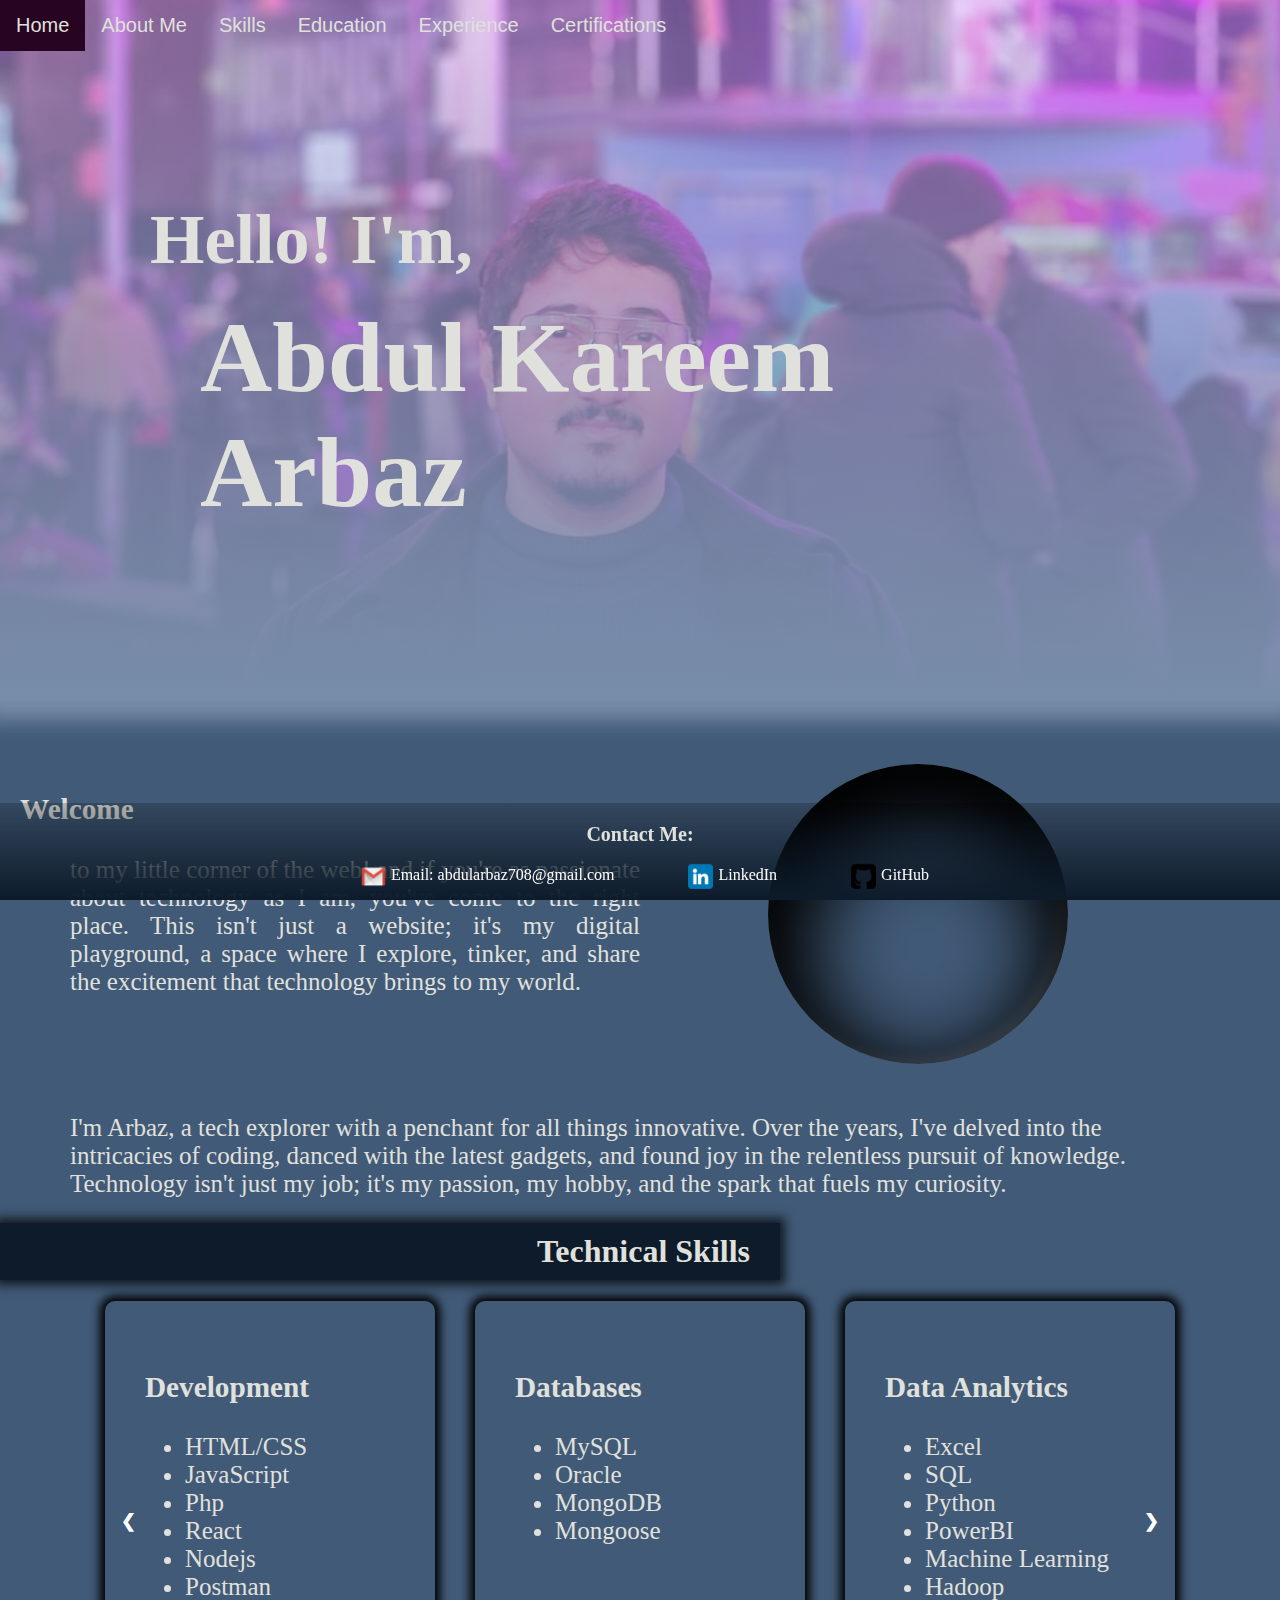
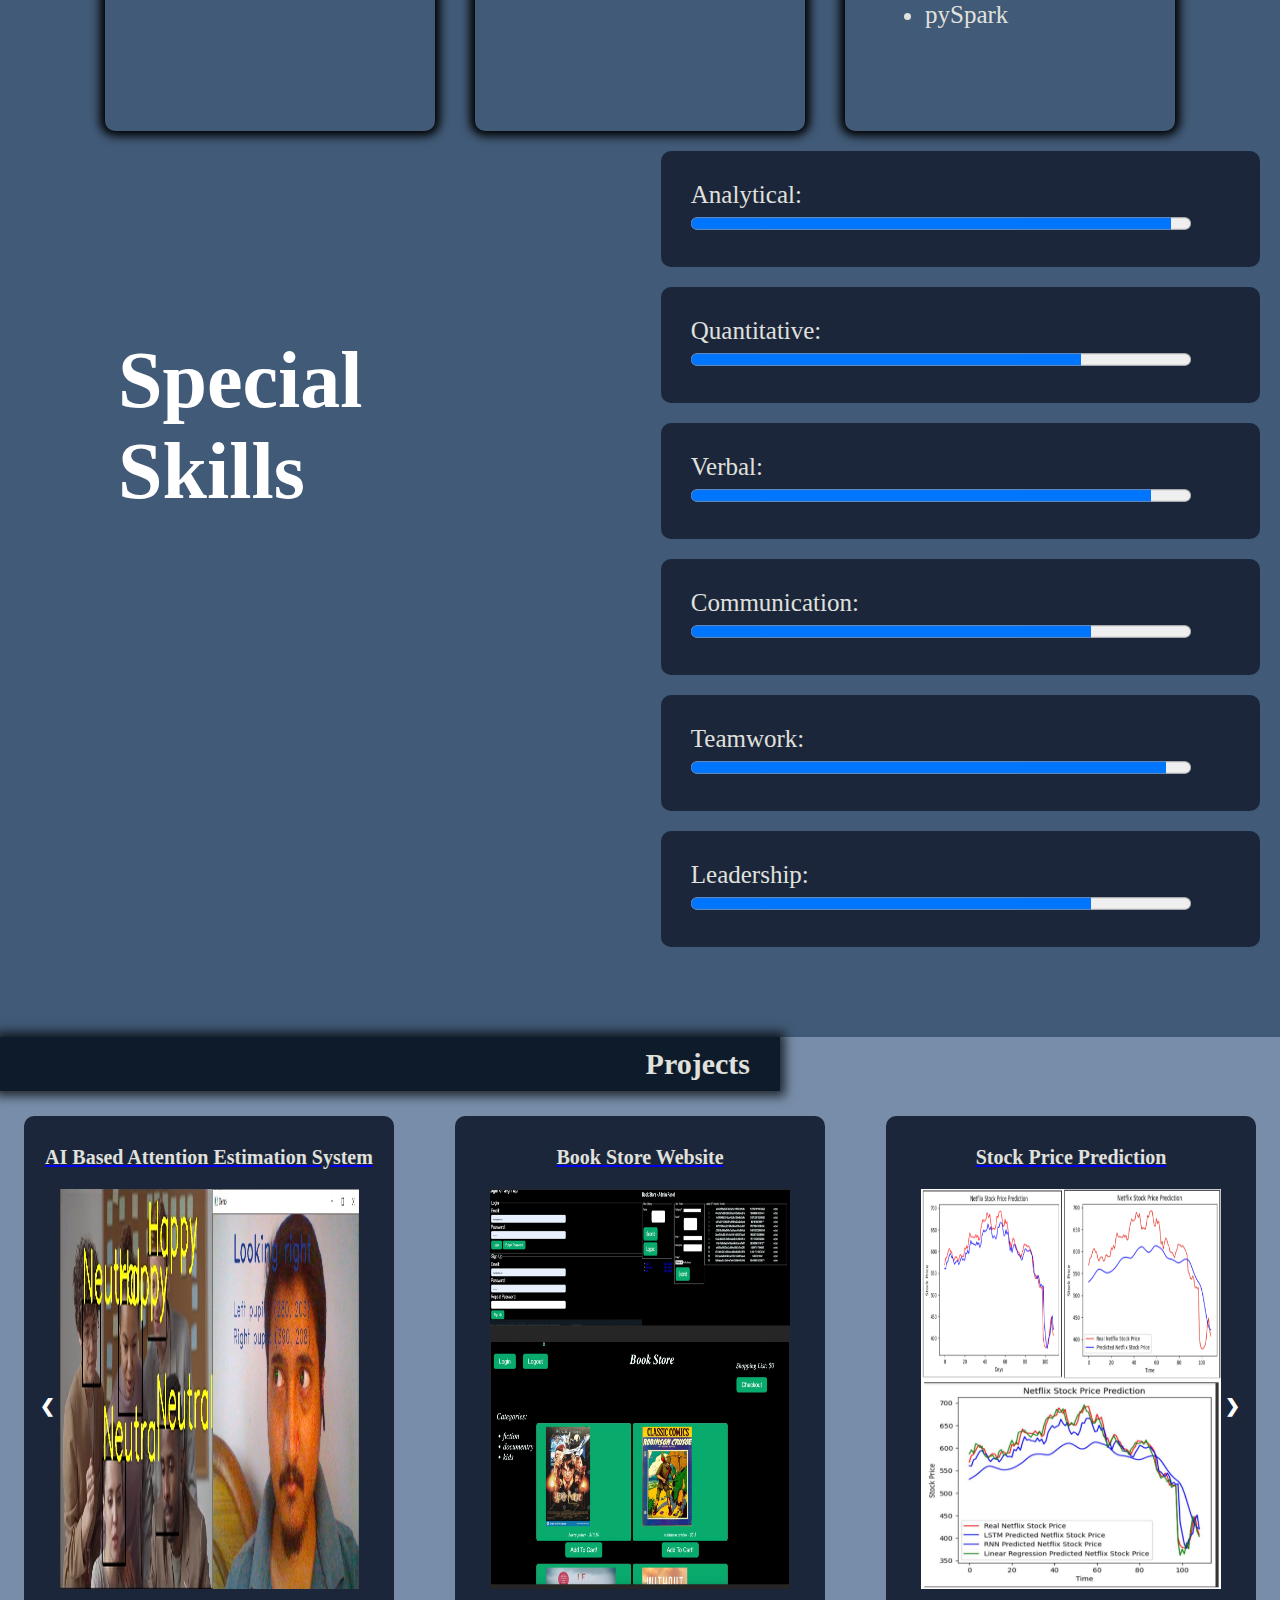
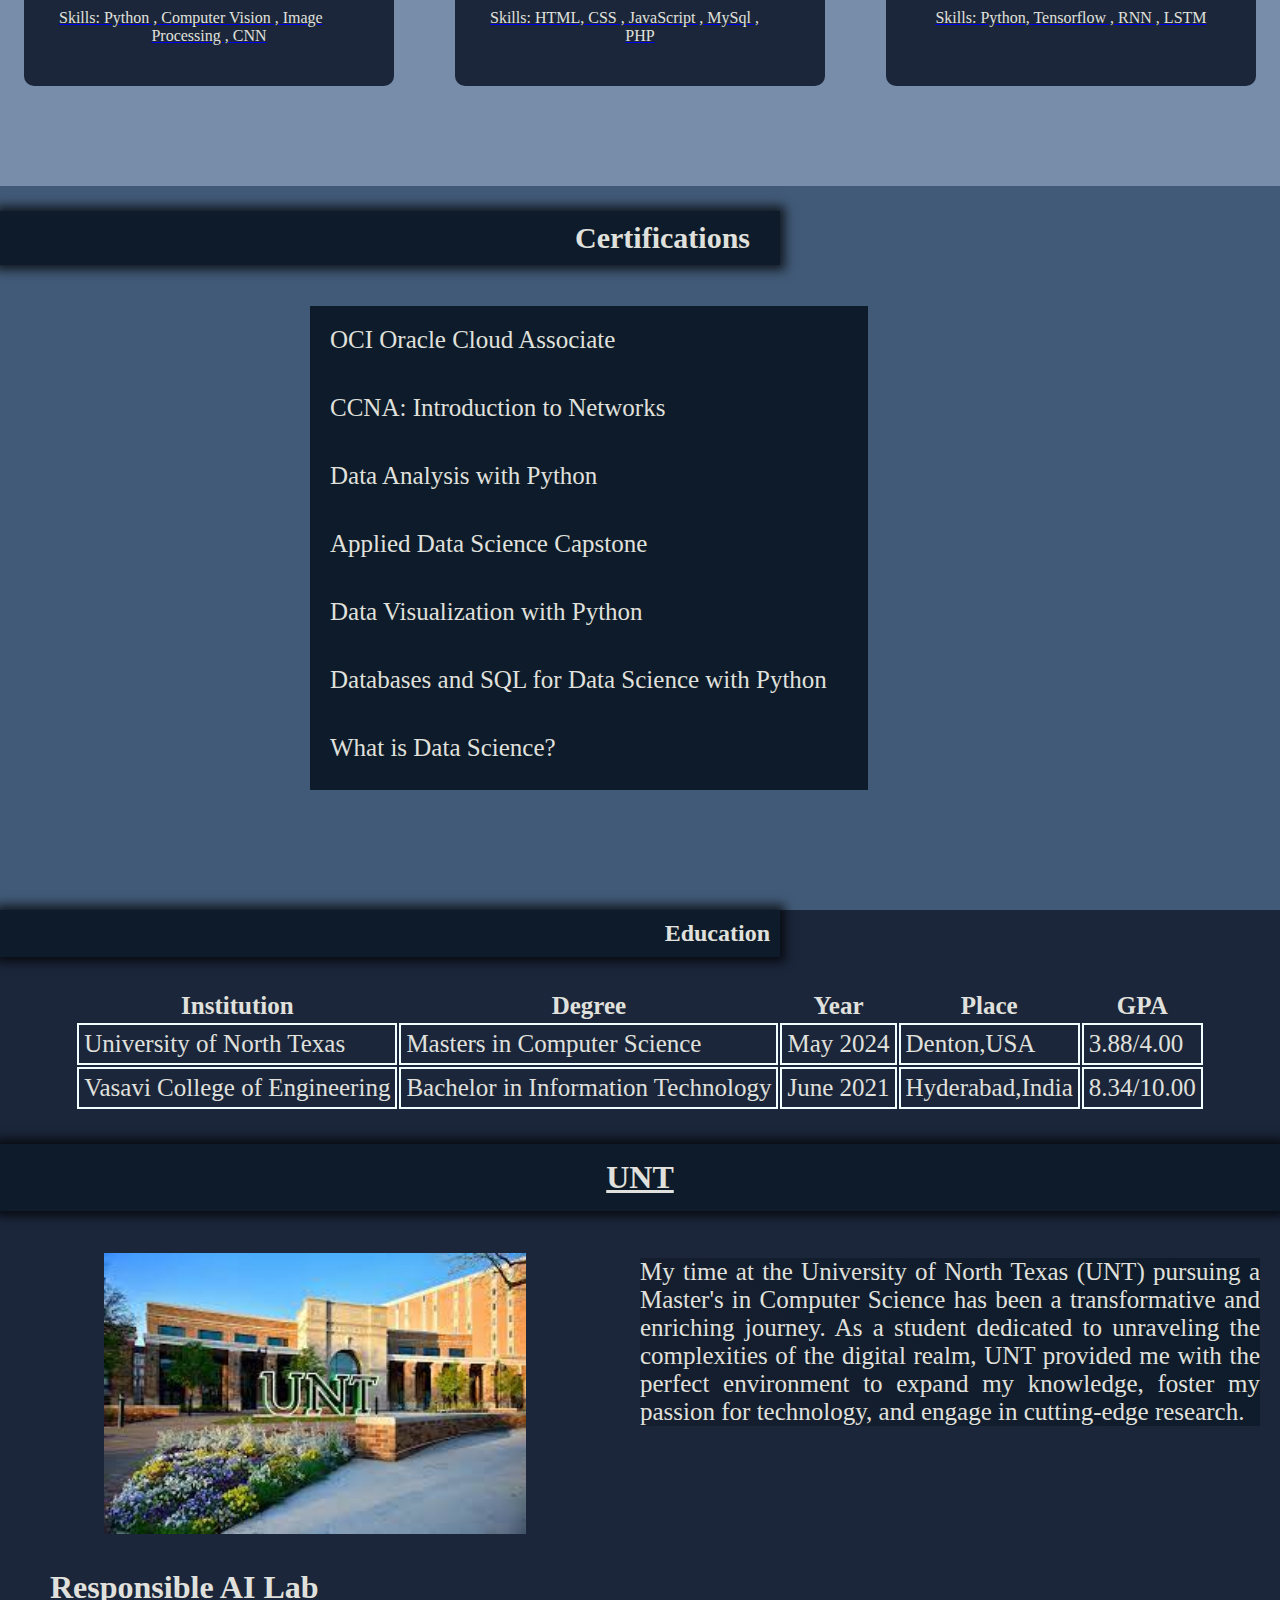
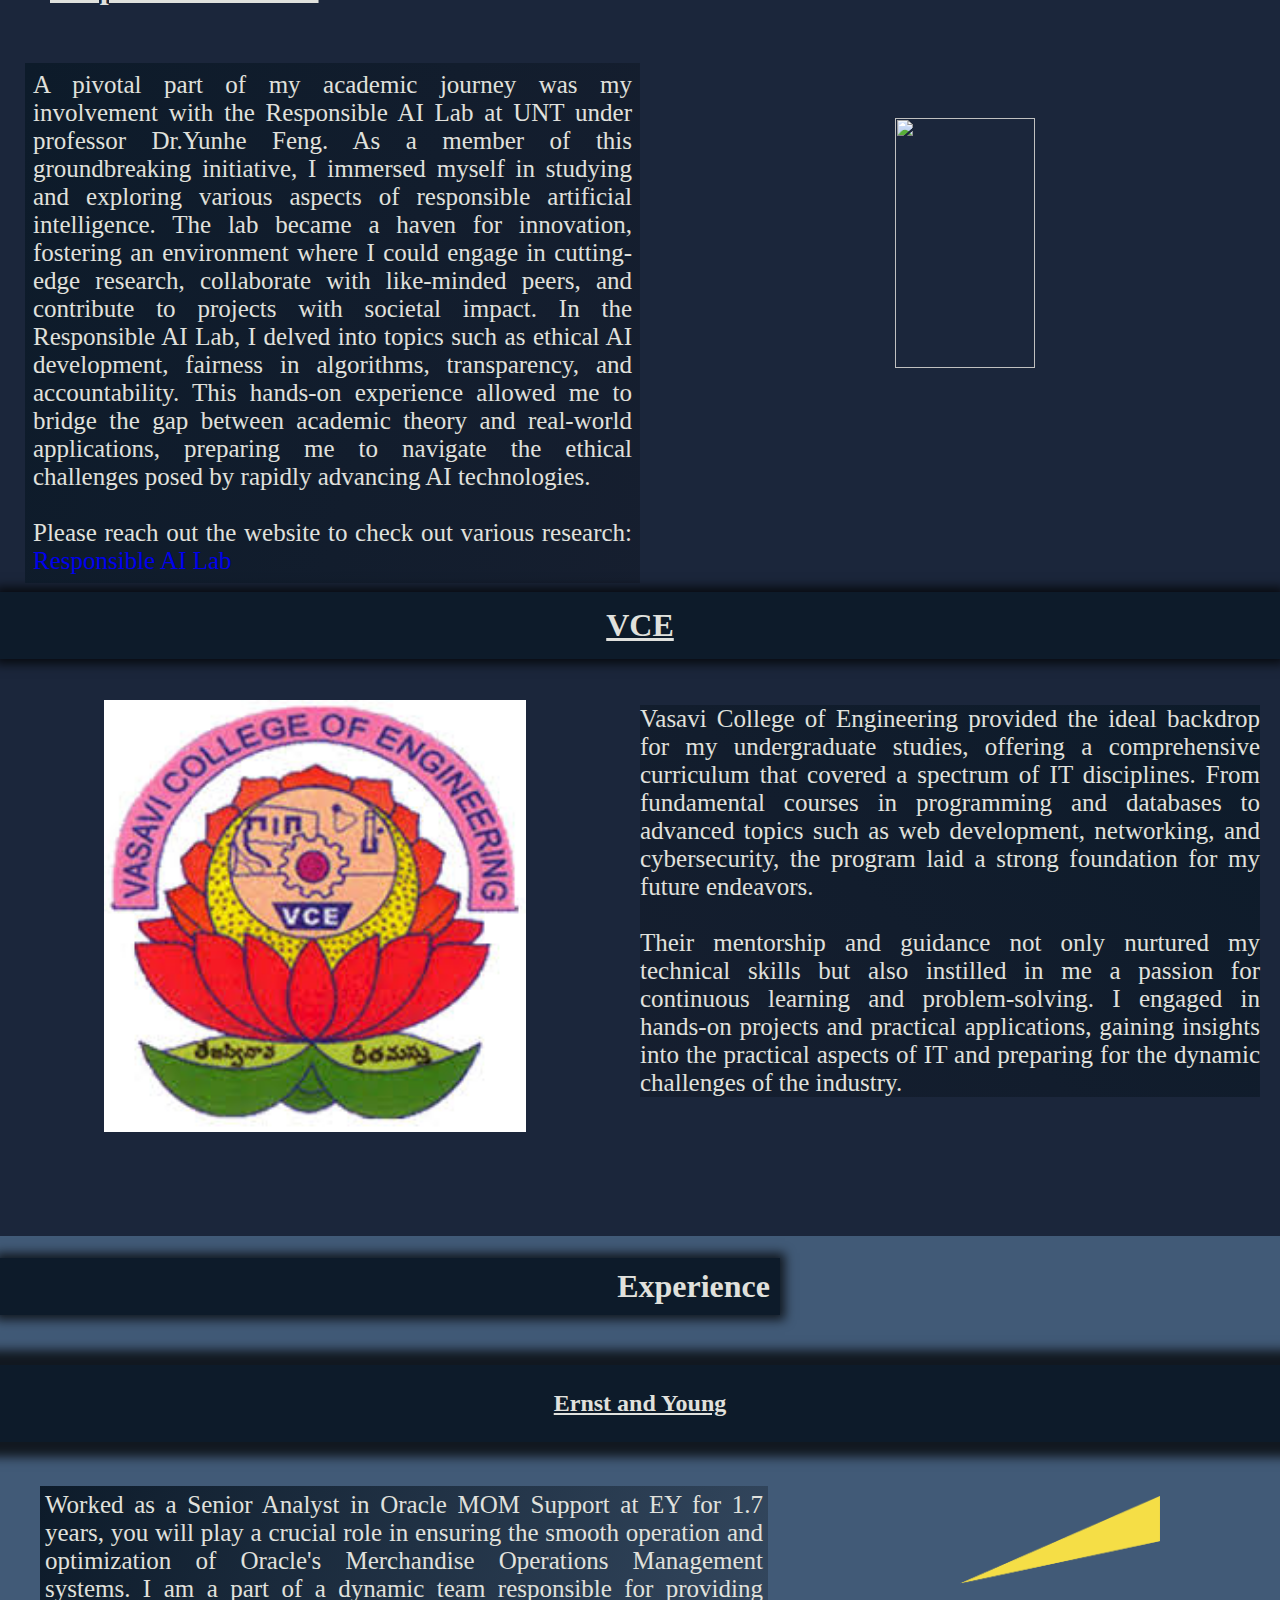
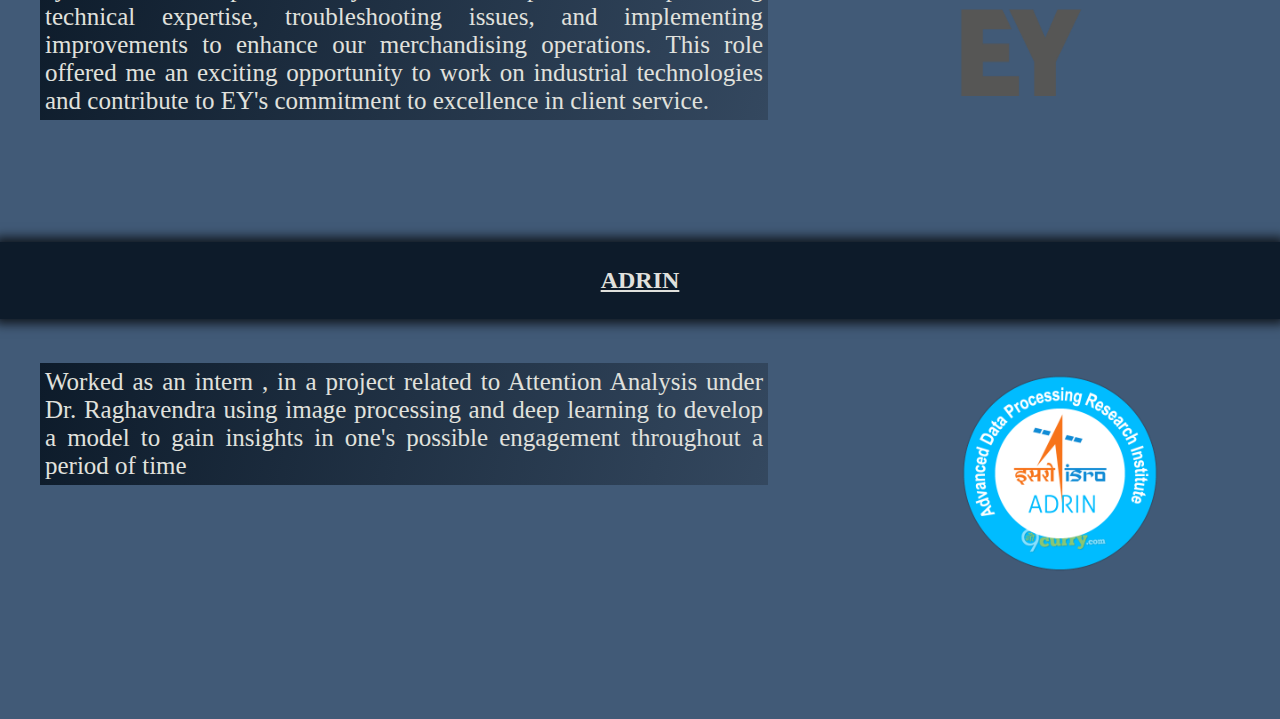
==== index.html @ 48b64aec "Add files via upload" ====
<!DOCTYPE html>
<html>
    <head>
        <link rel="stylesheet" type="text/css" href="style.css">
        
        <title>
            Abdul Kareem Arbaz
        </title>
    </head>
    <body>
        <div class = "Navtop">
            <a href="index.html">Home</a>
            <a href="#About">About Me</a>
            <a href="#skill">Skills</a>
            <a href="#education">Education</a>
            <a href="#Experience">Experience</a>
            <a href="#certifications">Certifications</a>
        </div>
        <div class="ProfileContent">

            <h2 >
                Hello! I'm,          
                <br>
            <h1>Abdul Kareem<br> Arbaz</h1>
            </h1>
            <div class="social-icons">
                <i class="fa fa-google-plus-square fa-5x"></i>
                <i class="fa fa-twitter-square fa-5x"></i>
                <i class="fa fa-facebook-square fa-5x"></i>
                <i class="fa fa-youtube-square fa-5x"></i>
        </div>
        </div>
        <div id = "About">
            <div class="left">
                <h3>Welcome</h3>
            <p> to my little corner of the web! and if you're as passionate about technology as I am, you've come to the right place. This isn't just a website; it's my digital playground, a space where I explore, tinker, and share the excitement that technology brings to my world.</p>
            </div>
            <div class="right">
                    <p></p>
            </div>
            <div class ="bot">
                <p>I'm Arbaz, a tech explorer with a penchant for all things innovative. Over the years, I've delved into the intricacies of coding, danced with the latest gadgets, and found joy in the relentless pursuit of knowledge. Technology isn't just my job; it's my passion, my hobby, and the spark that fuels my curiosity.</p>
            </div>
        </div>
        <div id="skill" class="skills">
            <h1>Technical Skills</h1>
            <div class="slide_container">
            <div class="slide fade">
                <h3>Development</h3>
                <ul>
                    <li>HTML/CSS</li>
                    <li>JavaScript</li>
                    <li>Php</li>
                    <li>React</li>
                    <li>Nodejs</li>
                    <li>Postman</li>
                </ul>
            </div>
            <div class="slide fade">
                <h3>Databases</h3>
                <ul>
                    <li>MySQL</li>
                    <li>Oracle</li>
                    <li>MongoDB</li>
                    <li>Mongoose</li>
                </ul>
            </div>
            <div class="slide fade">
                <h3>Data Analytics</h3>
                <ul>
                    <li>Excel</li>
                    <li>SQL</li>
                    <li>Python</li>
                    <li>PowerBI</li>
                    <li>Machine Learning</li>
                    <li>Hadoop</li>
                    <li>pySpark</li>
                </ul>
            </div>
            <div class="slide fade">
                <h3>DevOps</h3>
                <ul>
                    <li>Git/GitHub</li>
                    <li>Jenkins</li>
                    <li>Docker</li>
                    <li>Kubernetes</li>
                </ul>
            </div>
            <div class="slide fade">
                <h3>Deep Learning/AI</h3>
                <ul>
                    <li>PyTorch/Tensorflow</li>
                    <li>CNN</li>
                    <li>LLM</li>
                    <li>OpenAI Gym</li>

                </ul>
            </div>
            <div class="slide fade" >
                <h3>Additional Languages</h3>
                <ul>
                    <li>C</li>
                    <li>C++</li>
                    <li>Lisp</li>
                    <li>Java</li>
                    <li>R</li>
                </ul>
            </div>
            <div class="slide fade">
                <h3>Additional Platforms/Tools</h3>
                <ul>
                    <li>Android Studio</li>
                    <li>OpenCV</li>
                    <li>Visual Studio Code</li>
                    <li>Jira</li>
                    <li>Wireshark</li>
                </ul>
            </div>
            <a class="prev" onclick="plusSlides(-1)">❮</a>
            <a class="next" onclick="plusSlides(1)">❯</a>
        </div>
            </div>

        <div class="int_skills">
            <h2>Special <br>Skills</h2>
            <div>
            <div>
                <label for="file">Analytical:</label><br>
                <progress id="file" value="96" max="100"> 96% </progress>
                   
            </div>
            <div>
                <label for="file">Quantitative:</label><br>
                <progress id="file" value="78" max="100"> 78% </progress>   
            </div>
            <div>
                <label for="file">Verbal:</label><br>
                <progress id="file" value="92" max="100"> 92% </progress>   
            </div>
            <div>
                <label for="file">Communication:</label><br>
                <progress id="file" value="80" max="100"> 80% </progress>   
            </div>
            <div>
                <label for="file">Teamwork:</label><br>
                <progress id="file" value="95" max="100"> 95% </progress>   
            </div>
            <div>
                <label for="file">Leadership:</label><br>
                <progress id="file" value="80" max="100"> 80% </progress>   
            </div>
        </div>
    </div>

    
    <div class="proj_contain">
        <h2> Projects</h2>
      <div class="projects">
        <a class = "proj_slide fade" href="https://github.com/Abdul-123-bot/AI-Based-Attention-Estimation-System">
            <h3>AI Based Attention Estimation System </h3>
            <img src = "ai_project.png">
            <p style="text-decoration: none ;color: #E0E1DD;margin-left: 25px;margin-right: 25px;">Skills: Python , Computer Vision , Image Processing , CNN </p>
        </a>
        <a class = "proj_slide fade" href="https://github.com/Abdul-123-bot/php_project">
            <h3>Book Store Website </h3>
            <img src = "php_project.png">
            <p style="text-decoration: none;color: #E0E1DD;margin-left: 25px;margin-right: 25px;">Skills: HTML, CSS , JavaScript , MySql , PHP </p>
        </a>
        <a class = "proj_slide fade" href="https://github.com/Abdul-123-bot/StockPrice-prediction">
            <h3>Stock Price Prediction </h3>
            <img src = "stockprice_project.png">
            <p style="text-decoration: none;color: #E0E1DD;margin-left: 25px;margin-right: 25px;">Skills: Python, Tensorflow , RNN , LSTM </p>
        </a>
        <a class = "proj_slide fade" href="https://github.com/Abdul-123-bot/Scala-Interpreter">
            <h3>Scala Interpreter </h3>
            <img src = "scala_interpreter.png">
            <p style="text-decoration: none;color: #E0E1DD;margin-left: 25px;margin-right: 25px;">Skills: Java, Jflex, Scala </p>
        </a>
        <a class = "proj_slide fade" href="https://github.com/Abdul-123-bot/node_project">
            <h3>Online Store Website</h3>
            <img src = "react_node_project.png">
            <p style="text-decoration: none;color: #E0E1DD;margin-left: 25px;margin-right: 25px;">Skills: HTML , CSS , JavaScript , React , Nodejs , Expressjs , MongoDB , Postman</p>
        </a>
        <a class = "proj_slide fade" href="https://github.com/Abdul-123-bot/flowchart-descriptor">
            <h3>Flowchart Description Project </h3>
            <img src = "flowchart_project.png">
            <p style="text-decoration: none;color: #E0E1DD;margin-left: 25px;margin-right: 25px;">Skills: Python , OpenCV , SAM(Segment Anything Model) , Prompt Engineering , Image Processing</p>
        </a>
        <a class = "proj_slide fade" href="https://github.com/Abdul-123-bot/Android-medical-application"> 
            <h3>Medical Adjutant for Senior Citizens </h3>
            <img src = "android_project.png">
            <p style="text-decoration: none;color: #E0E1DD;margin-left: 25px;margin-right: 25px;">Skills: Java , XML , Android Studio , SQLite</p>
        </a>
        <a class="prev" onclick="plusSlides1(-1)">❮</a>
        <a class="next" onclick="plusSlides1(1)">❯</a>
    </div>
    </div>
    <div id="certifications" class="certificate">
    <h2> Certifications</h2>
    <div id ="cert" class="certificate_container">
        <ul>
        <li>OCI Oracle Cloud Associate</li>
        <li>CCNA: Introduction to Networks</li>
        <li>Data Analysis with Python</li>
        <li>Applied Data Science Capstone</li>
        <li>Data Visualization with Python</li>
        <li>Databases and SQL for Data Science with Python</li>
        <li>What is Data Science?</li>
        <li>Data Science Methodology</li>
        <li>Cloud Computing Basics (Cloud 101)</li>
        <li>Machine Learning with Python</li>
        <li>Python for Data Science, AI & Development</li>
        <li>Tools for Data Science</li>
        <li>NPTEL : Introduction to C</li>
        <li>CCNA: Switching, Wireless and Routing Essentials</li>
        <li>CCNA (Linux Unhatched)</li>
</ul>
        </div>
        </div>
    </div>
        <div id = "education" style="text-align: -webkit-center;color: #E0E1DD;background-color: #1B263B;padding-bottom: 100px;">
            <h2 style="background-color: #0D1B2A;padding: 10px;margin-right: 500px;text-align: right;box-shadow: 0 0 10px 5px rgba(1, 0, 1, 0.73);">Education</h2>
            <table style="font-size: 25px;padding: 12px;">
                <tr>
                    <th>Institution</th>
                    <th>Degree</th>
                    <th>Year</th>
                    <th>Place</th>
                    <th>GPA</th>
                </tr>
                <tr>
                    <td>University of North Texas</td>
                    <td>Masters in Computer Science</td>
                    <td>May 2024</td>
                    <td>Denton,USA</td>
                    <td>3.88/4.00</td>
                </tr>
                <tr>
                    <td>Vasavi College of Engineering</td>
                    <td>Bachelor in Information Technology</td>
                    <td>June 2021</td>
                    <td>Hyderabad,India</td>
                    <td>8.34/10.00</td>
                </tr>
            </table>
            <div>
            <h1 style="text-decoration: underline;background-color: #0D1B2A;padding: 15px;box-shadow: 0 0 10px 5px rgba(0, 0,0, 0.73);">UNT</h1>
            <p style="position: absolute;font-size: 25px;margin-left: 50%;text-align: justify;margin-right: 20px;background-image: linear-gradient(225deg,#0D1B2A,rgba(0,0,0,0.2));">My time at the University of North Texas (UNT) pursuing a Master's in Computer Science has been a transformative and enriching journey. As a student dedicated to unraveling the complexities of the digital realm, UNT provided me with the perfect environment to expand my knowledge, foster my passion for technology, and engage in cutting-edge research.</p>
            <img src="download.jpeg" style="width: 33%;margin-right: 650px;margin-top: 20px">
            <h1 style="text-align: left;margin-left: 40px;padding: 10px;text-decoration: underline;">Responsible AI Lab</h1>
            <p style="position: absolute;margin-right: 50%;text-align: justify;font-size: 25px;padding: 8px;margin-left: 25px;background-image: linear-gradient(105deg,#0D1B2A,rgba(0,0,0,0.2));">
                A pivotal part of my academic journey was my involvement with the Responsible AI Lab at UNT under professor Dr.Yunhe Feng. As a member of this groundbreaking initiative, I immersed myself in studying and exploring various aspects of responsible artificial intelligence. The lab became a haven for innovation, fostering an environment where I could engage in cutting-edge research, collaborate with like-minded peers, and contribute to projects with societal impact.
                In the Responsible AI Lab, I delved into topics such as ethical AI development, fairness in algorithms, transparency, and accountability. This hands-on experience allowed me to bridge the gap between academic theory and real-world applications, preparing me to navigate the ethical challenges posed by rapidly advancing AI technologies.
                <br><br>
            Please reach out the website to check out various research: <a href="https://yunhefeng.me/lab/Team/" style="text-decoration: none;">Responsible AI Lab</a></p>
            <img src="responsible.png" style="width: 33%;height: 250px;margin-left: 650px;margin-top: 80px;">
        </div>
            <div style="display: block;margin-top: 220px;">
            <h1 style="text-decoration: underline;background-color: #0D1B2A;padding: 15px;box-shadow: 0 0 10px 5px rgba(0, 0,0, 0.73);">VCE</h1>
            <p style="position: absolute;font-size: 25px;margin-left: 50%;text-align: justify;margin-right: 20px;background-image: linear-gradient(225deg,#0D1B2A,rgba(0,0,0,0.2));">Vasavi College of Engineering provided the ideal backdrop for my undergraduate studies, offering a comprehensive curriculum that covered a spectrum of IT disciplines. From fundamental courses in programming and databases to advanced topics such as web development, networking, and cybersecurity, the program laid a strong foundation for my future endeavors.
            <br><br> Their mentorship and guidance not only nurtured my technical skills but also instilled in me a passion for continuous learning and problem-solving. I engaged in hands-on projects and practical applications, gaining insights into the practical aspects of IT and preparing for the dynamic challenges of the industry.</p>
            <img src="925716680s.jpg" style="width: 33%;margin-right: 650px;margin-top: 20px">
            </div>
        </div>
        <div id = "Experience">
            <h1>Experience</h1>
            <h2 style="text-decoration: underline;background-color: #0D1B2A;padding: 25px;margin-top: 50px;box-shadow: 0 0 10px 15px rgba(0, 0,0, 0.73);text-align: center;">Ernst and Young</h2>
            <div class = "E_and_Y">
            <p>Worked as a Senior Analyst in Oracle MOM Support at EY for 1.7 years, you will play a crucial role in ensuring the smooth operation and optimization of Oracle's Merchandise Operations Management systems. I am a part of a dynamic team responsible for providing technical expertise, troubleshooting issues, and implementing improvements to enhance our merchandising operations. This role offered me an exciting opportunity to work on industrial technologies and contribute to EY's commitment to excellence in client service.</p>
            <img src="ernst-young-ey-logo.png">
        </div>    
            <div class="ADRIN">
            <h2 style="text-decoration: underline;background-color: #0D1B2A;padding: 25px;box-shadow: 0 0 10px 5px rgba(0, 0,0, 0.73);text-align: center;">ADRIN</h2>
            <div class = "ad">
            <p>Worked as an intern , in a project related to Attention Analysis under Dr. Raghavendra using image processing and deep learning to develop a model to gain insights in one's possible engagement throughout a period of time</p>
            <img src="adrin-logo.png">
            </div>
            </div>
        </div>

        <div class = "Footer" style="margin-top: 100px;">
            <h3 style="font-size: 20px;">Contact Me:</h3>
                <ul>
                  <li><img src="gmail.png"><a href="abdularbaz708@gmail.com">Email: abdularbaz708@gmail.com</a></li>
                  <li><img src="linkedin.png"><a href = "https://www.linkedin.com/in/abdul-arbaz-kareem/">LinkedIn</a></li>
                  <li><img src = "github-sign.png"><a href = "https://github.com/Abdul-123-bot">GitHub</a></li>
                </ul>
        </div>
        <script src="script.js"></script>
    </body>
</html>
---- style.css ----
.Footer{
    position: fixed;
    left: 0;
    bottom: 0;
    width: 100%;
    background-image: linear-gradient(0deg, #0D1B2A,rgba(0,0,0,0.2));;
    color: #E0E1DD;
    text-align: center;
}
.Footer img{
    height: 25px;
    width: 25px;
    padding-right: 5px;
    position: fixed;
    margin-left: -30px;
    margin-top: -2.5px;
}
.Footer ul li{
    display: inline;
    padding-left: 50px;
    padding-right: 50px;
}
.skills h1{
    color: #E0E1DD;
    text-align: center;
    background-color: #0D1B2A;
    margin-right: 500px;
    box-shadow: 0 0 10px 5px rgba(0, 0,0, 0.73);
    text-align: right;
    padding: 10px;
    padding-right: 30px;
}
.Footer ul li a{
    text-decoration: none;
    color: white;
}
.slide_container {
    max-width: 1070px;
    position: relative;
    margin: auto;
    align-content: center;
    display: flex;
    flex: auto;
    flex-wrap: nowrap;
    justify-content: space-between;
  }
  .slide ul li{

  }
  
  /* Position the "next button" to the right */
  .next {
    right: 0;
    border-radius: 3px 0 0 3px;
  }
  
  /* On hover, add a black background color with a little bit see-through */
  .prev:hover, .next:hover {
    background-color: rgba(0,0,0,0.8);
  }

  .prev, .next {
    cursor: pointer;
    position: absolute;
    top: 50%;
    width: auto;
    padding: 16px;
    margin-top: -22px;
    color: white;
    font-weight: bold;
    font-size: 18px;
    transition: 0.6s ease;
    border-radius: 0 3px 3px 0;
    user-select: none;
  }
  
  /* Position the "next button" to the right */
  .next {
    right: 0;
    border-radius: 3px 0 0 3px;
  }
  
  /* On hover, add a black background color with a little bit see-through */
  .prev:hover, .next:hover {
    background-color: rgba(0,0,0,0.8);
  }
.skills div div{

    display: inline-block;
    height: 350px;
    width: 250px;
    padding: 40px;
    color: #E0E1DD;
    font-size: 25px;
    border-radius: 10px 10px 10px 10px;
    box-shadow: 0 0 10px 5px rgba(0, 0,0, 2.0);
}
.skills div div:hover{

    display: inline-block;
    height: 390px;
    width: 290px;
    color: #E0E1DD;
    font-size: 30px;
    border-radius: 10px 10px 10px 10px;
    box-shadow: 0 0 10px 5px rgba(124, 172, 245, 0.787);
}
.int_skills div div:hover{
    font-size: 30px;
    padding: 50px;
    box-shadow: 0 0 10px 5px rgba(124, 172, 245, 0.787);
}
.int_skills h2{
    position: absolute;
    margin-right: 40%;
    color: white;
    margin-top: 204px;
    margin-left: 118px;
    font-size: 80px;
}
.int_skills div{
    margin-left: 30%;
    color: #E0E1DD;
    max-height: 900px;
    padding: 20px;
    margin-bottom: 50px;
}
.int_skills div div{
    background-color: #1B263B;
    padding: 30px;
    position: relative;
    display: block; 
    font-size: 25px;
    margin-bottom: 20px;
    border-radius: 10px 10px 10px 10px;
}
.int_skills div div progress {
    width: 500px;
    animation: progress 1500ms ease-in 1;
}
.proj_contain {
    background-color:#778DA9;
    padding-bottom: 100px;
}
.proj_contain h2{
    color: #E0E1DD;
    text-align: center;
    background-color: #0D1B2A;
    margin-right: 500px;
    box-shadow: 0 0 10px 5px rgba(0, 0,0, 0.73);
    text-align: right;
    padding: 10px;
    font-size: 30px;
    padding-right: 30px;
}
.projects{
    max-width: 1232px;
    position: relative;
    margin: auto;
    align-content: center;
    display: flex;
    flex: auto;
    flex-wrap: nowrap;
    justify-content: space-between;
}
.proj_slide{
    background-color: #1B263B;
    padding: 10px;
    height: 550px;
    width: 350px;
    text-align-last: center;
    border-radius: 10px 10px 10px 10px;
}
.proj_slide:hover{
    padding: 30px;
    font-size: 22px;
    box-shadow: 0 0 10px 5px rgba(124, 172, 245, 0.787);
}
.proj_slide h3{
    color: #E0E1DD;
    font-size: 20px;
    text-decoration: none;
}
.proj_slide img{
    width:300px;
    height: 400px;
}

.certificate{
    padding-bottom: 100px;
}

.certificate h2{
    color: #E0E1DD;
    text-align: center;
    background-color: #0D1B2A;
    margin-right: 500px;
    box-shadow: 0 0 10px 5px rgba(0, 0,0, 0.73);
    text-align: right;
    padding: 10px;
    font-size: 30px;
    padding-right: 30px;
}

.certificate_container{
    max-width: 700px;
    max-height: 500px;
    padding-right: 40px;
    overflow: auto;
    position: relative;
    margin: auto;
    align-content: center;
    display: flex;
    flex: auto;
    flex-wrap: nowrap;
    justify-content: space-between;
}

.certificate_container ul li{
    background-color: #0D1B2A;
    color: #E0E1DD;
    font-size: 25px;
    padding: 20px;
    border-color: black;
    list-style: none;
}

.certificate_container ul li:hover{

    background-color: #778DA9;
    box-shadow: 0 0 10px 5px rgba(0, 0,0, 0.73);
    font-size: 28px;
    padding: 28px;
}

#cert::-webkit-scrollbar-track
{
	-webkit-box-shadow: inset 0 0 6px rgba(0,0,0,0.3);
	border-radius: 10px;
	background-color: #F5F5F5;
}

#cert::-webkit-scrollbar
{
	width: 12px;
    border-radius: 10px;
	background-color: #F5F5F5;
}

#cert::-webkit-scrollbar-thumb
{
	border-radius: 10px;
	-webkit-box-shadow: inset 0 0 6px rgba(0,0,0,.3);
	background-color: #778DA9;
}
.Navtop a{
    padding: 14px 16px;
    text-decoration: none;
    float:inline-start;
    font-family: Arial, Helvetica, sans-serif;
    font-size: 20px;
    color: #E0E1DD;
}
.Navtop a.Contactus{
    float: right;
    
}
.ProfileContent{
    background-image:
    linear-gradient(to bottom, rgba(193, 201, 246, 0.4), #778DA9),
    url('1.png');
    background-repeat: no-repeat;
    background-size: cover; 
    height: 700px;
    box-shadow: 0 0 20px 20px #778DA9;
}
.left{
    color: #E0E1DD;
    position: absolute;
    margin-right: 50%;
    font-size: 25px;
    text-align: justify;
    font-variant-caps: normal;
}
.left p{
    position: relative;
    margin-left: 70px;
}

.left h3{
    margin-left: 20px;
}

.right {
    margin-left: 60%;
    margin-top: 5%;
    width: 300px;
  height: 300px;
  background: url(https://web.archive.org/web/20150807125159if_/http://www.noirextreme.com/digital/Earth-Color4096.jpg);
  border-radius: 50%;
  background-size: 610px;
  box-shadow: inset 8px 36px 80px 36px rgb(0, 0, 0), inset -6px 0 12px 4px rgba(255, 255, 255, 0.3);
  animation-name: rotate;
  animation-duration: 12s;
  animation-iteration-count: infinite;
  animation-timing-function: linear;
  -webkit-animation-name: rotate;
     -webkit-animation-duration: 12s;
     -webkit-animation-iteration-count: infinite;
     -webkit-animation-timing-function: linear;
}
.bot{
    color: #E0E1DD;
    font-size: 25px;
    margin-left: 70px;
    margin-top: 50px;
    margin-right: 90px;
}
.education{
    position: relative; 
    margin-left: 150px ;
    
}

.education table{
    position: relative; 
    margin-left: 150px ;
}
.education table tr th,td{
    border: 1px solid azure;
    border-width: 2px;
    padding:5px;
}
#Experience{
    display: block;
    color: #E0E1DD;
    margin-bottom: 40px;
}
#Experience img{
    height: 200px;
    width:200px;
    position: absolute;
    margin-top: 35px;
    margin-left: 75%;

}
#Experience h1{
    background-color: #0D1B2A;
    padding: 10px;
    margin-right: 500px;
    text-align: right;
    box-shadow: 0 0 10px 5px rgba(0, 0,0, 0.73);
    
}
.ADRIN{
    margin-top: 400px;
    margin-bottom: 400px;
}
.E_and_Y p{
    position: absolute;
    margin-right: 40% ;
    margin-left: 40px;
    text-align: justify;
    font-size: 25px;
    background-image: linear-gradient(105deg,#0D1B2A,rgba(0,0,0,0.2));
    padding: 5px;
}
.ADRIN p{
    position: absolute;
    margin-right: 40% ;
    margin-left: 40px;
    text-align: justify;
    font-size: 25px;
    background-image: linear-gradient(105deg,#0D1B2A,rgba(0,0,0,0.2));
    padding: 5px;
}
.ProfileContent h2{
    animation: fadeIn 5s ease-in forwards;
    position: absolute;
    margin-top: 200px;
    margin-left: 150px;
    font-size: 70px;
    color: #E0E1DD;
}
.ProfileContent canvas{
    position: fixed;
    margin-top: 400px;
    margin-left: 1200px;
}
.ProfileContent h1{
    position: absolute;
    animation: fadeIn 5s;
    animation-duration: 8s;
    margin-top: 300px;
    margin-left: 200px;
    font-size: 100px;
    color: #E0E1DD;
}
.Navtop a:hover{
    background-color: rgb(38, 4, 34);
}
body{
      margin-bottom: 20px;
      display: contents;
      min-height: 100%;
}
html{
    background-color: #415A77;
    scroll-behavior: smooth;
    min-height: 100%;
}

.ProfileContent.social-icons {
    display: inline-block;
    position: absolute;
    top: 40%;
    left: 35%;
    opacity: .2;
    transform: perspective(500px) rotateY(180deg) translateZ(300px);
}

.ProfileContent.social-icons:hover {
    transform-origin: center;
    animation: rotation 3s ease forwards;
}
.fade {
    animation-name: fade;
    animation-duration: 1.5s;
  }

  @keyframes progress {
    from {
        width: 0;
    }
}
  
  @keyframes fade {
    from {opacity: .4} 
    to {opacity: 1}
  }
  
  /* On smaller screens, decrease text size */
  @media only screen and (max-width: 300px) {
    .prev, .next,.text {font-size: 11px}
  }

@keyframes rotation {
    from {
            opacity: .2;
            transform: perspective(1500px) rotateY(180deg) translateZ(700px);
    }
    to {
            opacity: 1;
            transform: perspective(1500px) rotateY(0deg) translateZ(0px);
    }
}
@keyframes fadeIn {
    0% { opacity: 0; }
    100% { opacity: 1; }
  }

  @keyframes rotate {
    from {
      background-position: 0px 0px;
    }
    to {
      background-position: 610px 0px;
    }
  }
  @-webkit-keyframes rotate {
    from {
      background-position: 0px 0px;
    }
    to {
      background-position: 610px 0px;
    }
}
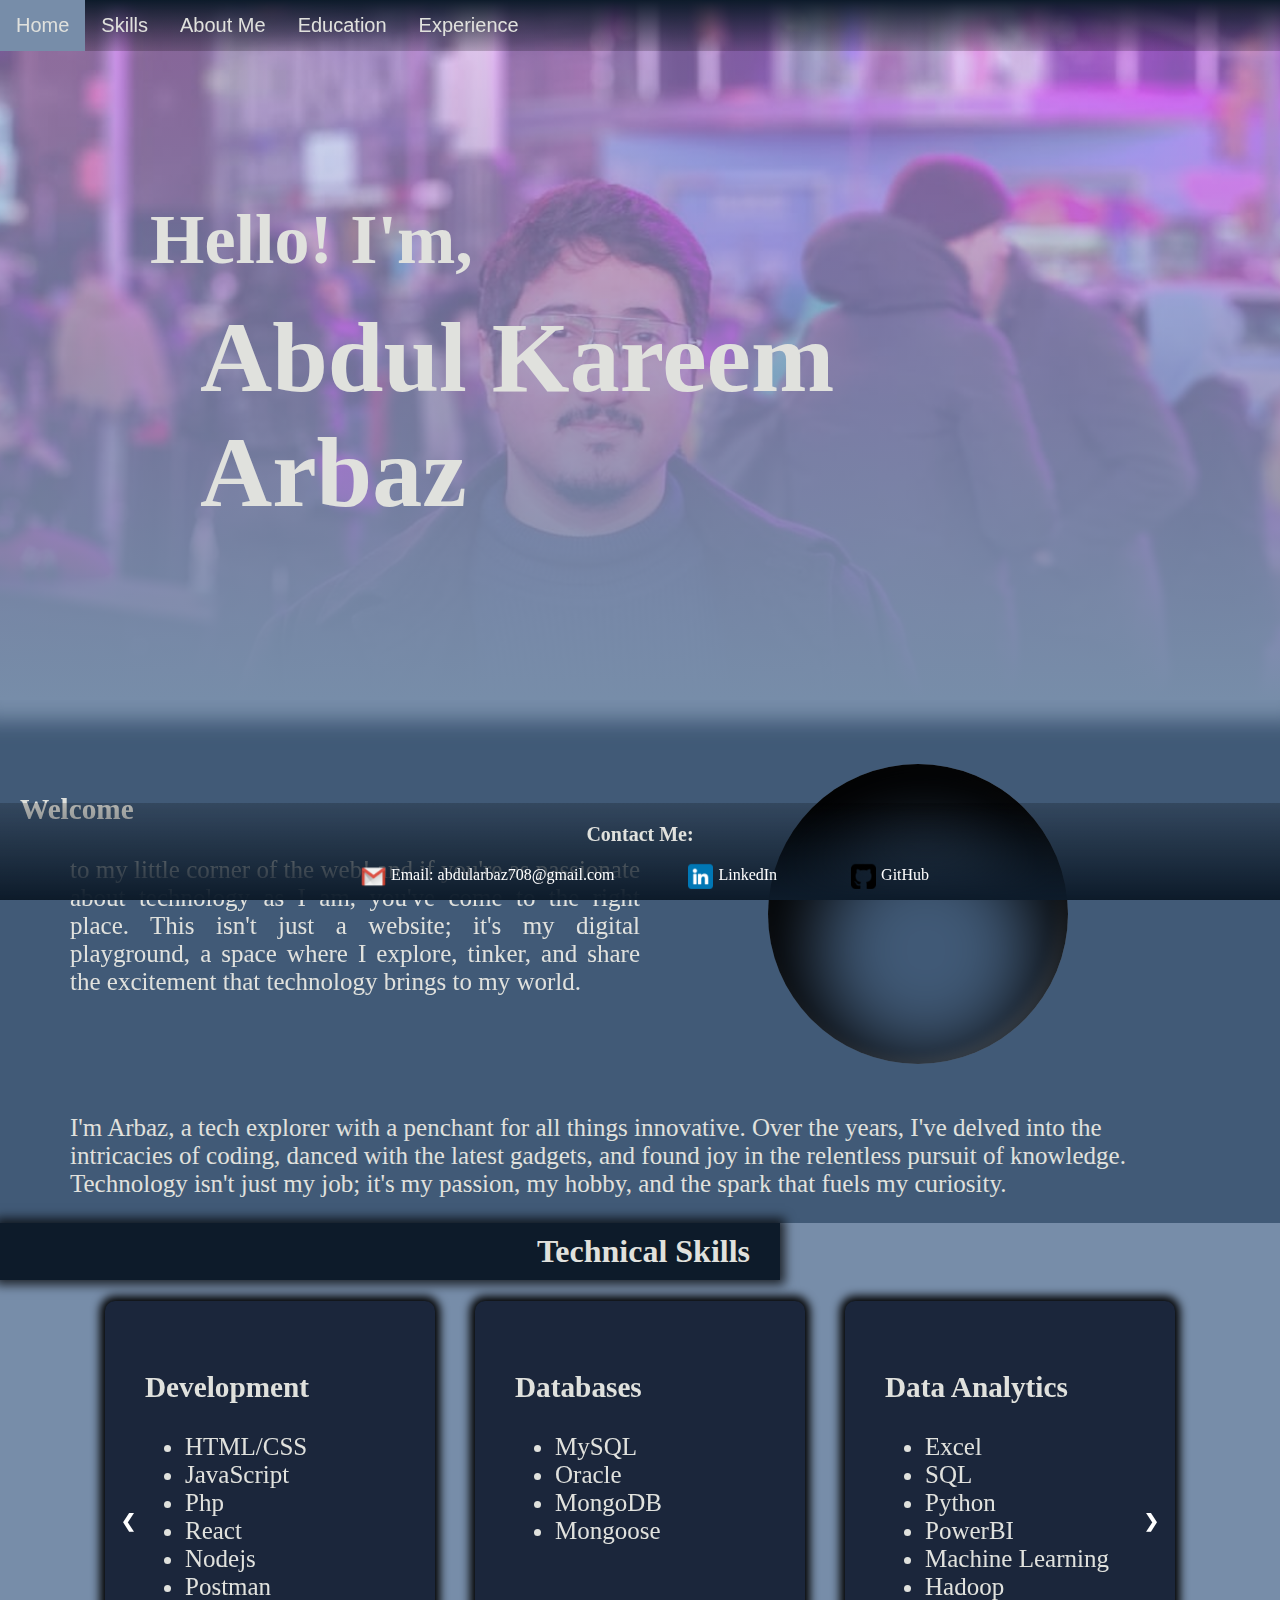
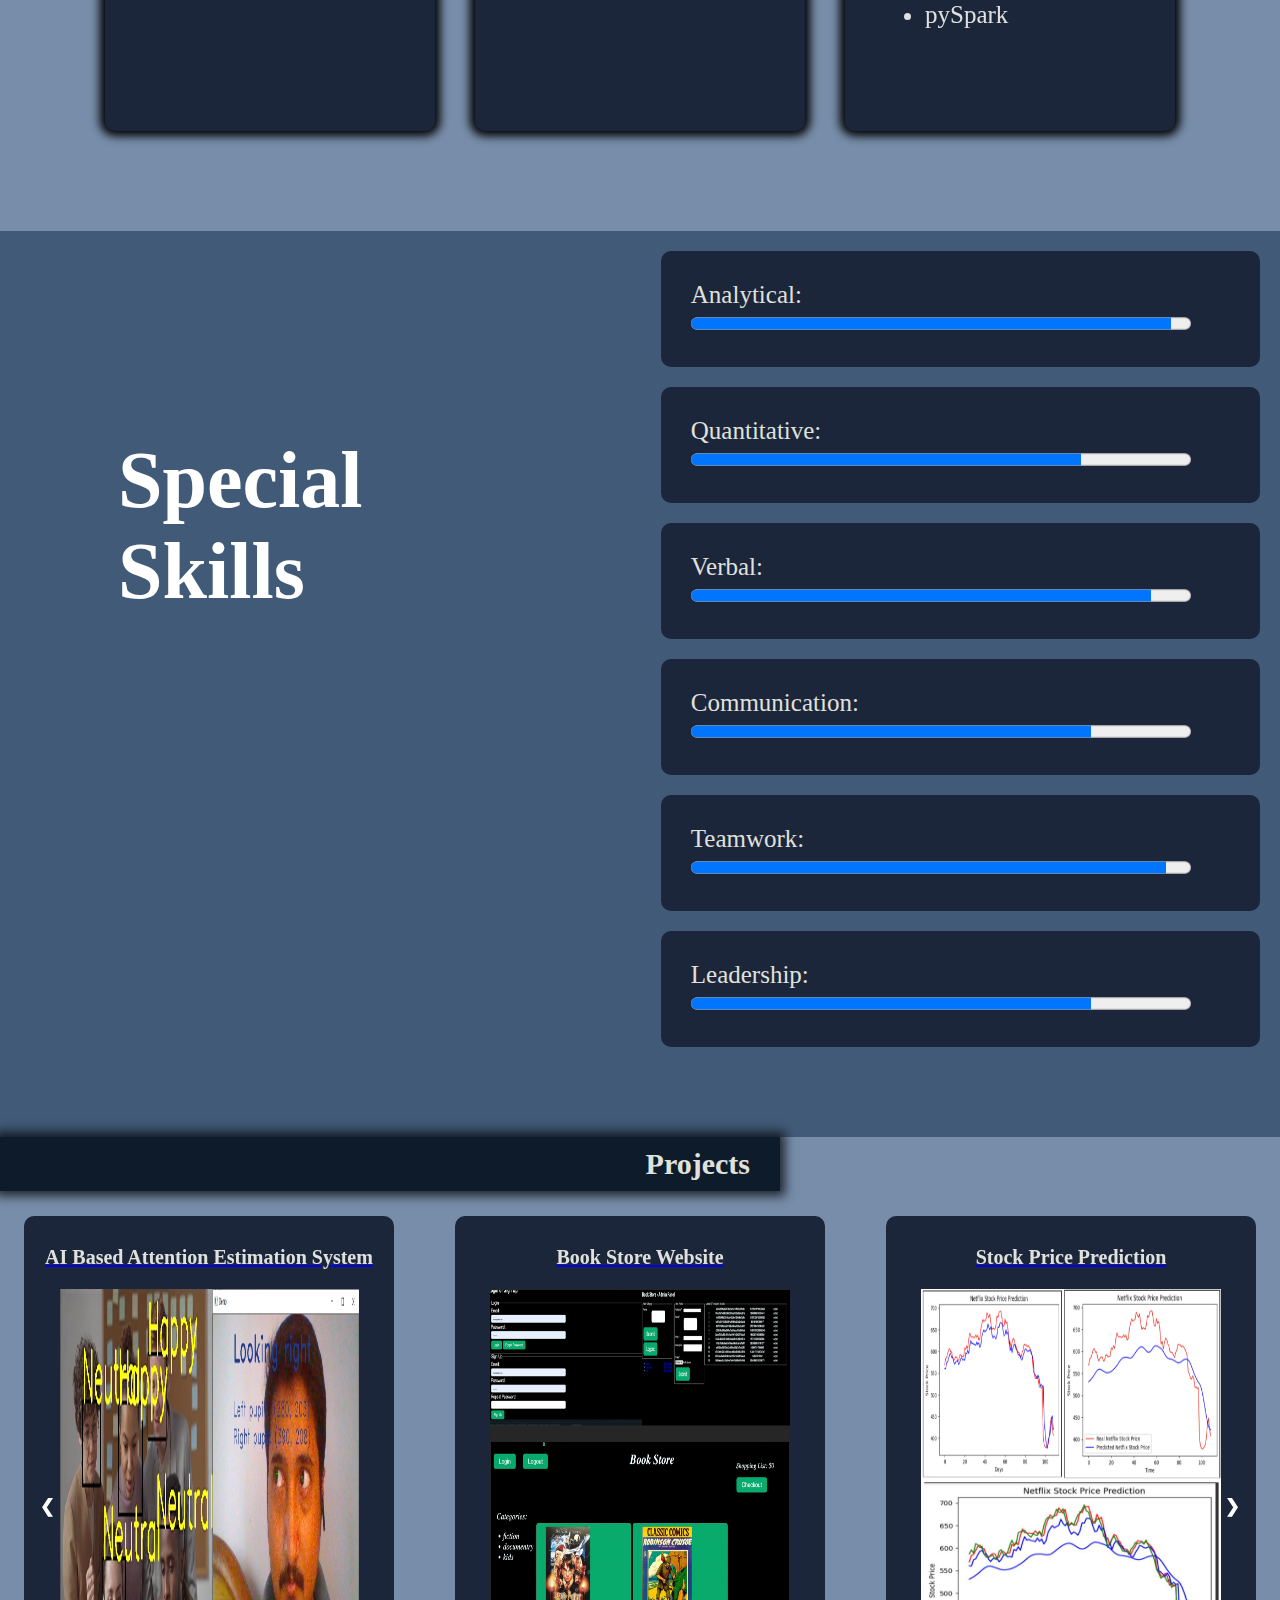
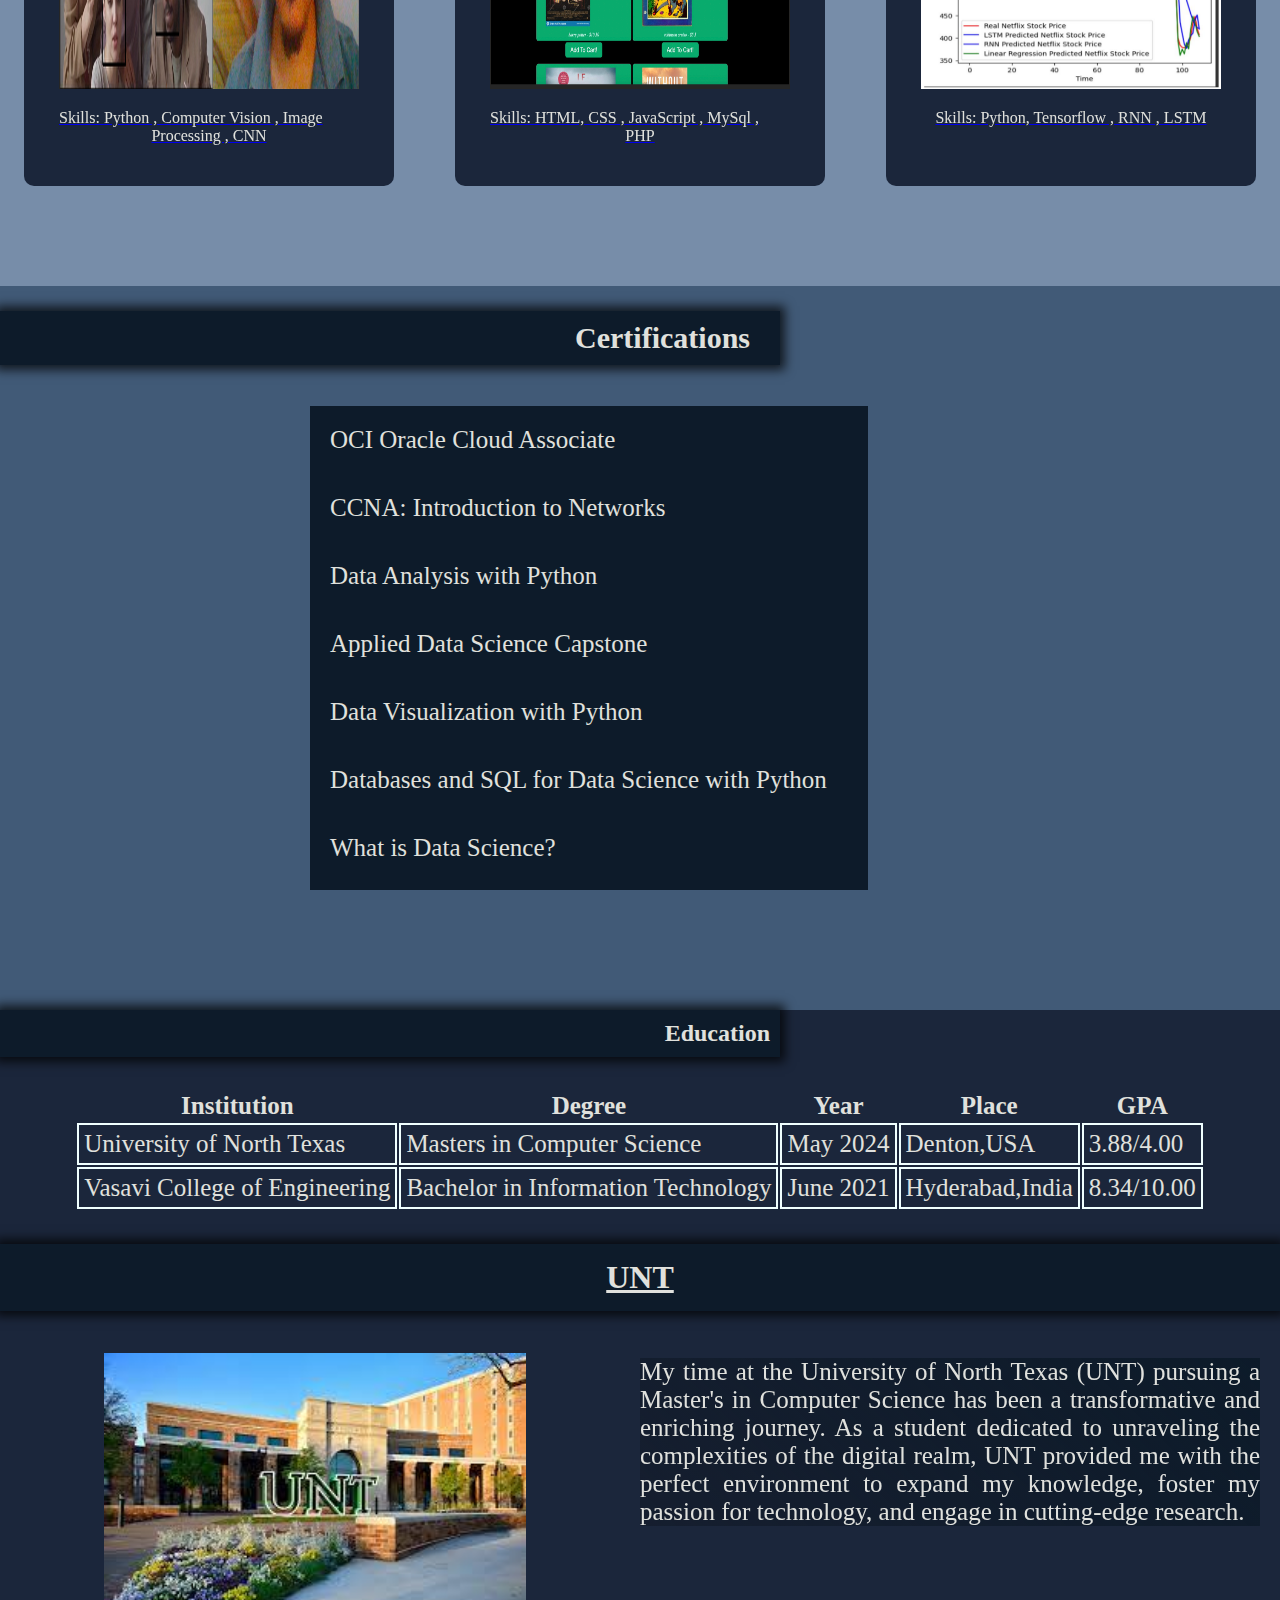
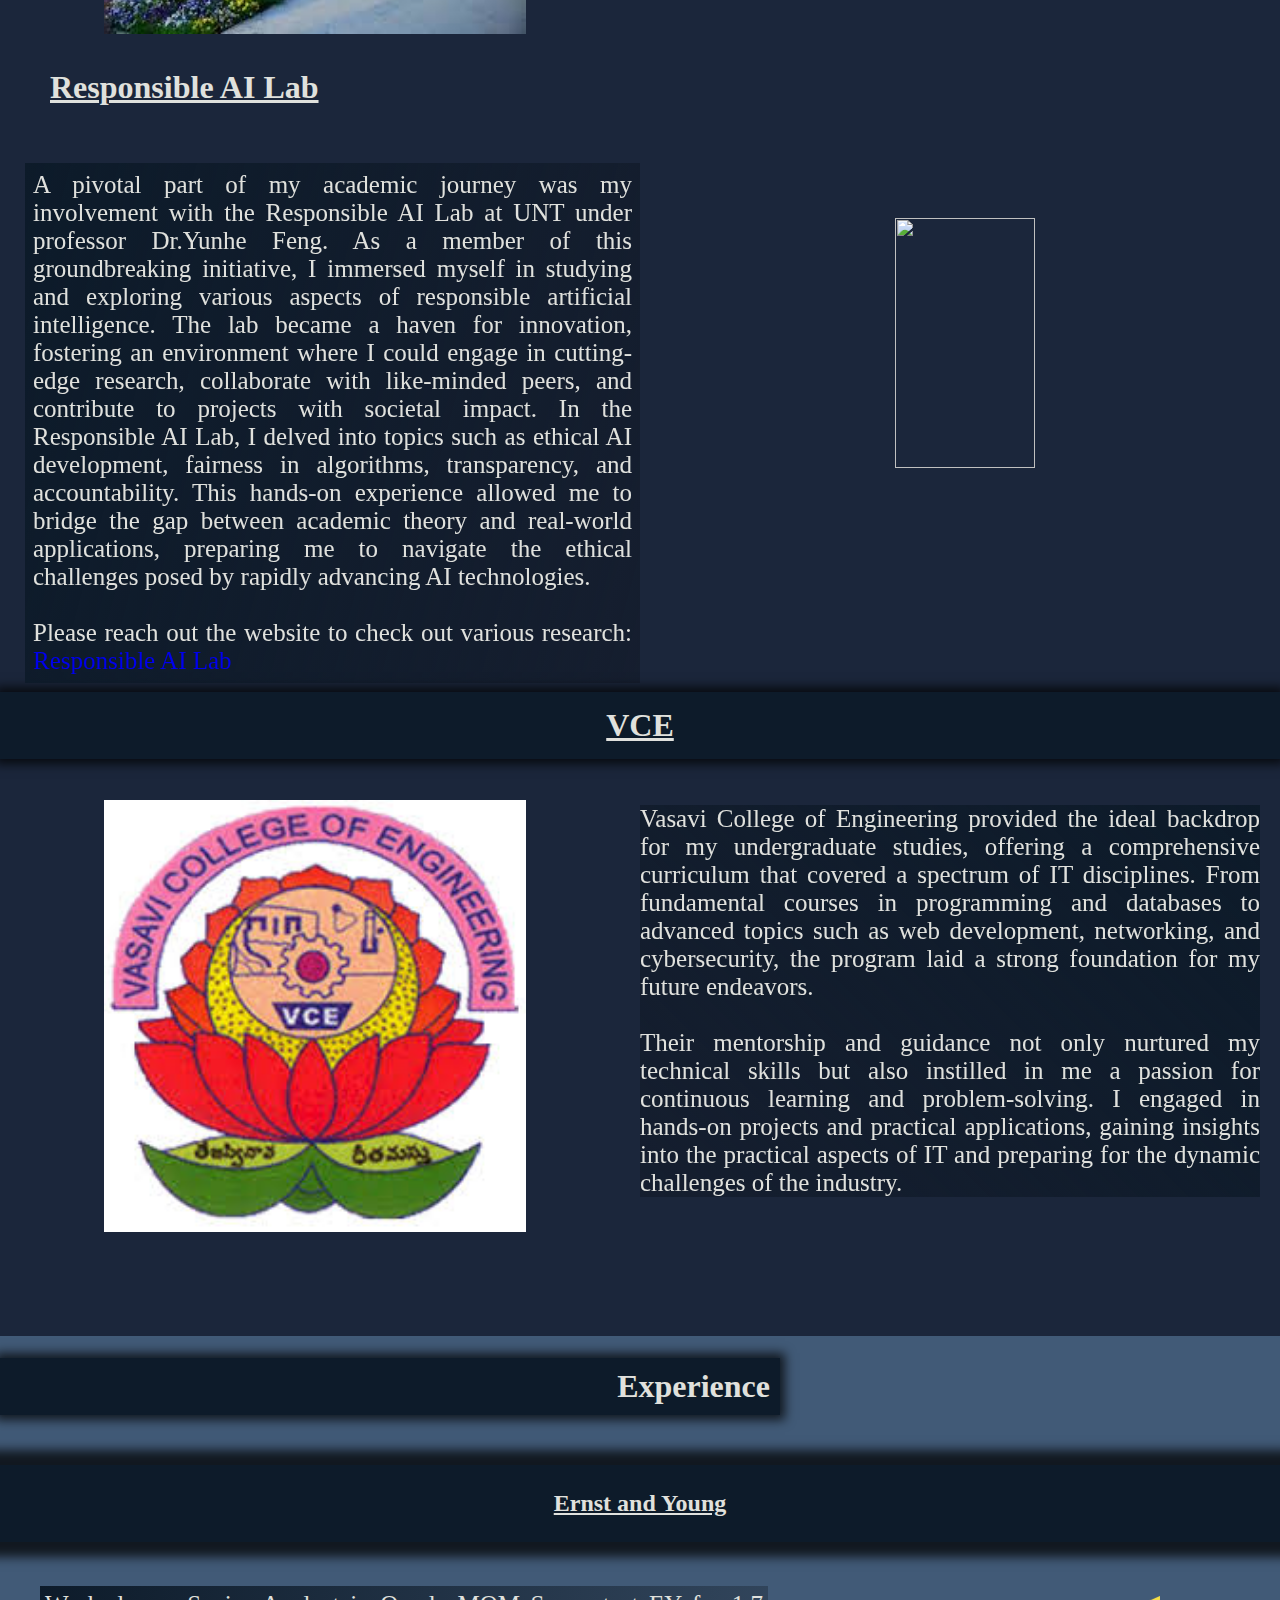
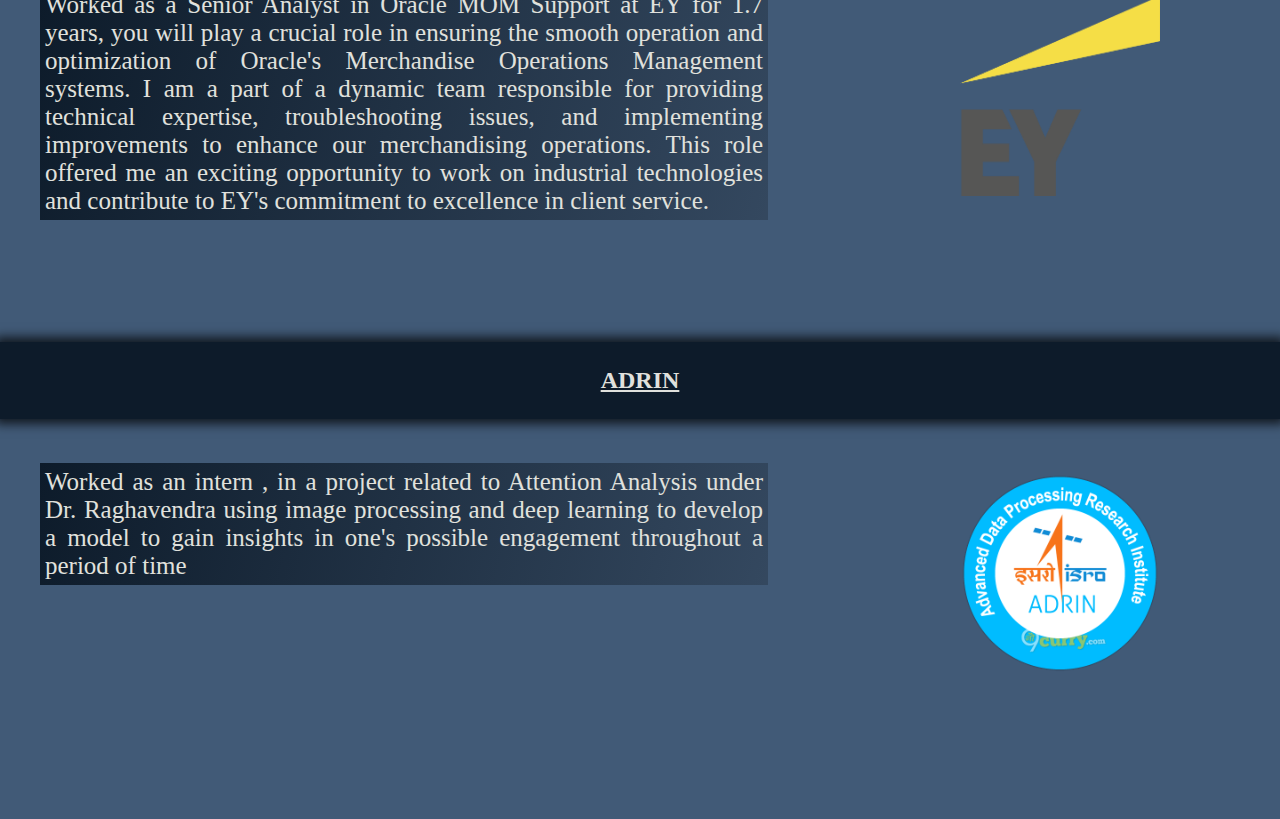
==== commit 13130b51: "Add files via upload" ====
--- a/index.html
+++ b/index.html
@@ -8,13 +8,13 @@
         </title>
     </head>
     <body>
-        <div class = "Navtop">
+        <div class = "Navtop" style=" position: fixed;">
             <a href="index.html">Home</a>
+            <a href="#skill">Skills</a>
             <a href="#About">About Me</a>
-            <a href="#skill">Skills</a>
             <a href="#education">Education</a>
             <a href="#Experience">Experience</a>
-            <a href="#certifications">Certifications</a>
+            <a class = "Contactus" href="Reach_out">Reach Out</a>
         </div>
         <div class="ProfileContent">
 
@@ -30,7 +30,7 @@
                 <i class="fa fa-youtube-square fa-5x"></i>
         </div>
         </div>
-        <div id = "About">
+        <div id = "About" style="animation: fadeIn 5s;">
             <div class="left">
                 <h3>Welcome</h3>
             <p> to my little corner of the web! and if you're as passionate about technology as I am, you've come to the right place. This isn't just a website; it's my digital playground, a space where I explore, tinker, and share the excitement that technology brings to my world.</p>
@@ -42,10 +42,10 @@
                 <p>I'm Arbaz, a tech explorer with a penchant for all things innovative. Over the years, I've delved into the intricacies of coding, danced with the latest gadgets, and found joy in the relentless pursuit of knowledge. Technology isn't just my job; it's my passion, my hobby, and the spark that fuels my curiosity.</p>
             </div>
         </div>
-        <div id="skill" class="skills">
+        <div id="skill" class="skills" style="background-color:#778DA9;padding-bottom: 100px;">
             <h1>Technical Skills</h1>
             <div class="slide_container">
-            <div class="slide fade">
+            <div class="slide fade" style="background-color: #1B263B;">
                 <h3>Development</h3>
                 <ul>
                     <li>HTML/CSS</li>
@@ -56,7 +56,7 @@
                     <li>Postman</li>
                 </ul>
             </div>
-            <div class="slide fade">
+            <div class="slide fade" style="background-color: #1B263B">
                 <h3>Databases</h3>
                 <ul>
                     <li>MySQL</li>
@@ -65,7 +65,7 @@
                     <li>Mongoose</li>
                 </ul>
             </div>
-            <div class="slide fade">
+            <div class="slide fade" style="background-color: #1B263B">
                 <h3>Data Analytics</h3>
                 <ul>
                     <li>Excel</li>
@@ -77,7 +77,7 @@
                     <li>pySpark</li>
                 </ul>
             </div>
-            <div class="slide fade">
+            <div class="slide fade"style="background-color: #1B263B">
                 <h3>DevOps</h3>
                 <ul>
                     <li>Git/GitHub</li>
@@ -86,7 +86,7 @@
                     <li>Kubernetes</li>
                 </ul>
             </div>
-            <div class="slide fade">
+            <div class="slide fade" style="background-color: #1B263B;">
                 <h3>Deep Learning/AI</h3>
                 <ul>
                     <li>PyTorch/Tensorflow</li>
@@ -96,7 +96,7 @@
 
                 </ul>
             </div>
-            <div class="slide fade" >
+            <div class="slide fade" style="background-color: #1B263B;">
                 <h3>Additional Languages</h3>
                 <ul>
                     <li>C</li>
@@ -106,7 +106,7 @@
                     <li>R</li>
                 </ul>
             </div>
-            <div class="slide fade">
+            <div class="slide fade" style="background-color: #1B263B;">
                 <h3>Additional Platforms/Tools</h3>
                 <ul>
                     <li>Android Studio</li>
--- a/style.css
+++ b/style.css
@@ -19,6 +19,13 @@
     display: inline;
     padding-left: 50px;
     padding-right: 50px;
+}
+#About{
+    animation: fadeIn 5s;
+}
+.skills{
+    background-color:#778DA9;
+    padding-bottom: 100px;
 }
 .skills h1{
     color: #E0E1DD;
@@ -44,8 +51,8 @@
     flex-wrap: nowrap;
     justify-content: space-between;
   }
-  .slide ul li{
-
+  .slide{
+    background-color: #1B263B
   }
   
   /* Position the "next button" to the right */
@@ -252,6 +259,11 @@
 	border-radius: 10px;
 	-webkit-box-shadow: inset 0 0 6px rgba(0,0,0,.3);
 	background-color: #778DA9;
+}
+.Navtop{
+    background-image: linear-gradient(180deg, #0D1B2A,rgba(0,0,0,0.2));
+    position: fixed;
+    width:1478px;
 }
 .Navtop a{
     padding: 14px 16px;
@@ -397,7 +409,7 @@
     color: #E0E1DD;
 }
 .Navtop a:hover{
-    background-color: rgb(38, 4, 34);
+    background-color: #778DA9;
 }
 body{
       margin-bottom: 20px;
